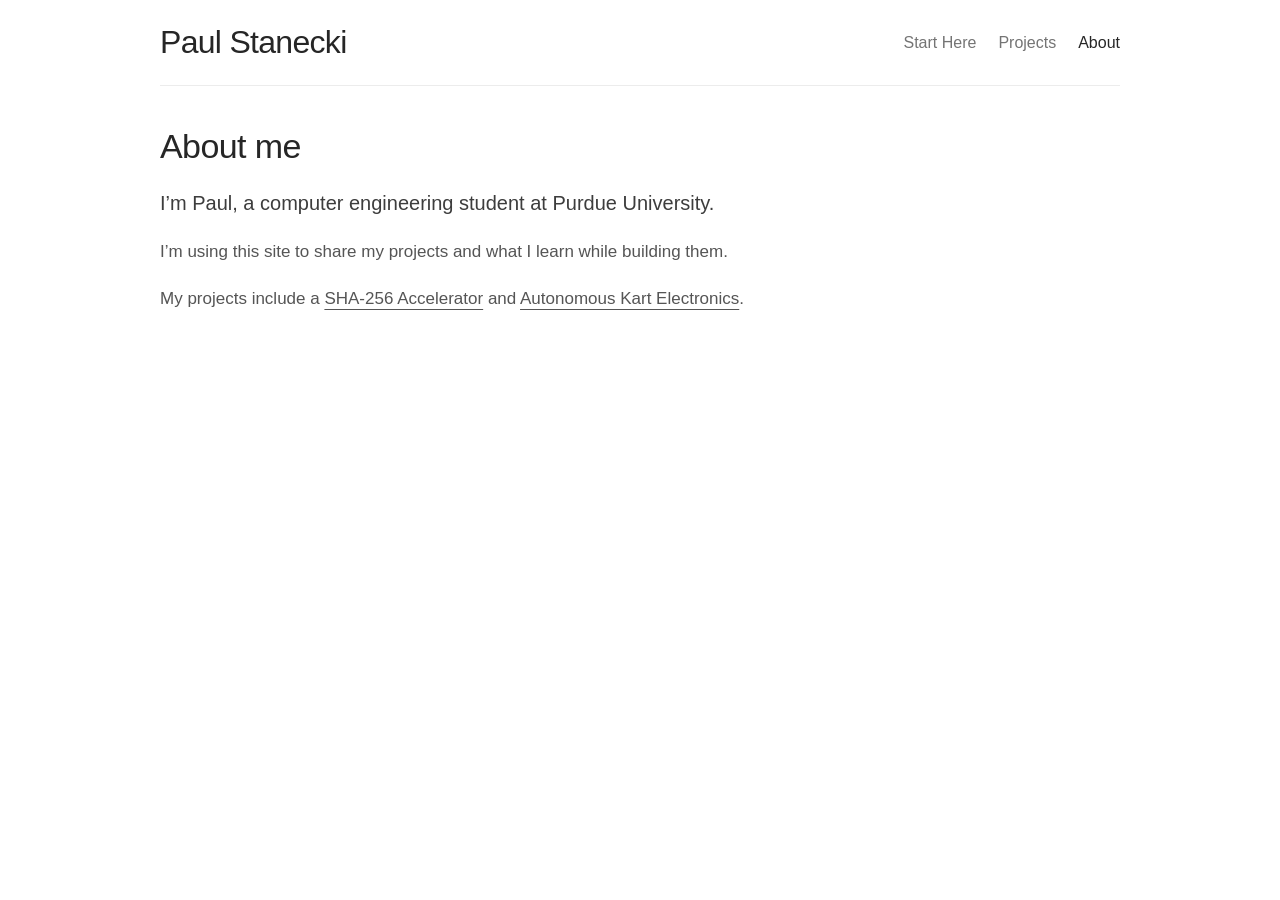
==== about.html @ 199dd5dc "Home and project page" ====
<!DOCTYPE html>
<html lang="en">
<head>
    <meta charset="utf-8">
    <meta name="viewport" content="width=device-width, initial-scale=1">
    <meta name="description" content="Paul Stanecki, computer engineering student at Purdue University. Engineering projects and things I’m learning.">
    <title>About — Paul Stanecki</title>
    <link rel="stylesheet" href="styles.css">
</head>
<body>
    <a class="skip-link" href="#main">Skip to content</a>
    <div class="site">
        <header class="site-header">
            <a class="site-name" href="index.html">Paul Stanecki</a>
            <nav aria-label="Main navigation">
                <a href="index.html">Start Here</a>
                <a href="projects.html">Projects</a>
                <a href="about.html" aria-current="page">About</a>
            </nav>
        </header>
        <main id="main">
            <h1>About me</h1>
            <p class="intro">I’m Paul, a computer engineering student at Purdue University.</p>
            <p>I’m using this site to share my projects and what I learn while building them.</p>
            <p>My projects include a <a href="projects/sha-256-accelerator.html">SHA-256 Accelerator</a> and <a href="projects/autonomous-kart-electronics.html">Autonomous Kart Electronics</a>.</p>
        </main>
    </div>
</body>
</html>
---- styles.css ----
:root {
    color-scheme: light;
    font-family: -apple-system, BlinkMacSystemFont, "Segoe UI", Roboto, Helvetica, Arial, sans-serif;
    color: #262626;
    background: #fff;
    font-synthesis: none;
    text-rendering: optimizeLegibility;
    -webkit-font-smoothing: antialiased;
}

* { box-sizing: border-box; }
body { margin: 0; }
a { color: inherit; text-underline-offset: 5px; }
a:focus-visible { outline: 2px solid #335e85; outline-offset: 6px; border-radius: 2px; }
.site { width: min(100% - 48px, 960px); margin-inline: auto; }
.site-header {
    display: flex;
    align-items: center;
    justify-content: space-between;
    gap: 24px;
    padding-block: 24px;
    border-bottom: 1px solid #ececec;
}
.site-name { font-size: 32px; font-weight: 400; letter-spacing: -.7px; text-decoration: none; }
nav { display: flex; flex-wrap: wrap; gap: 22px; }
nav a { color: #747474; font-size: 16px; text-decoration: none; }
nav a:hover, nav a[aria-current="page"] { color: #262626; }
nav a:hover { text-decoration: underline; }
main { padding-block: 38px 80px; }
h1 { margin: 0 0 18px; font-size: clamp(28px, 4vw, 34px); font-weight: 400; line-height: 1.3; letter-spacing: -.6px; }
p { max-width: 680px; margin: 0 0 18px; color: #555; font-size: 17px; line-height: 1.7; }
.intro { font-size: 20px; color: #3d3d3d; }
h2 { margin: 0 0 16px; font-size: 21px; font-weight: 500; }
.projects-section { margin-top: 52px; max-width: 680px; }
.project-list { list-style: none; padding: 0; margin: 0 0 24px; max-width: 680px; }
.project-list li { border-bottom: 1px solid #ececec; }
.project-list a { display: flex; justify-content: space-between; align-items: center; gap: 20px; padding-block: 18px; font-size: 18px; text-decoration: none; }
.project-list a:hover { text-decoration: underline; }
.project-list span { color: #747474; }
.text-link { color: #666; font-size: 15px; }
.back-link { display: inline-block; margin-bottom: 28px; }
.skip-link { position: absolute; top: -100px; left: 16px; padding: 12px; background: #fff; }
.skip-link:focus { top: 12px; }
@media (max-width: 600px) {
    .site { width: calc(100% - 40px); }
    .site-header { align-items: flex-start; flex-direction: column; gap: 18px; padding-block: 22px; }
    .site-name { font-size: 28px; }
    nav { gap: 24px; }
    main { padding-top: 30px; }
    .intro { font-size: 18px; }
    .projects-section { margin-top: 40px; }
}
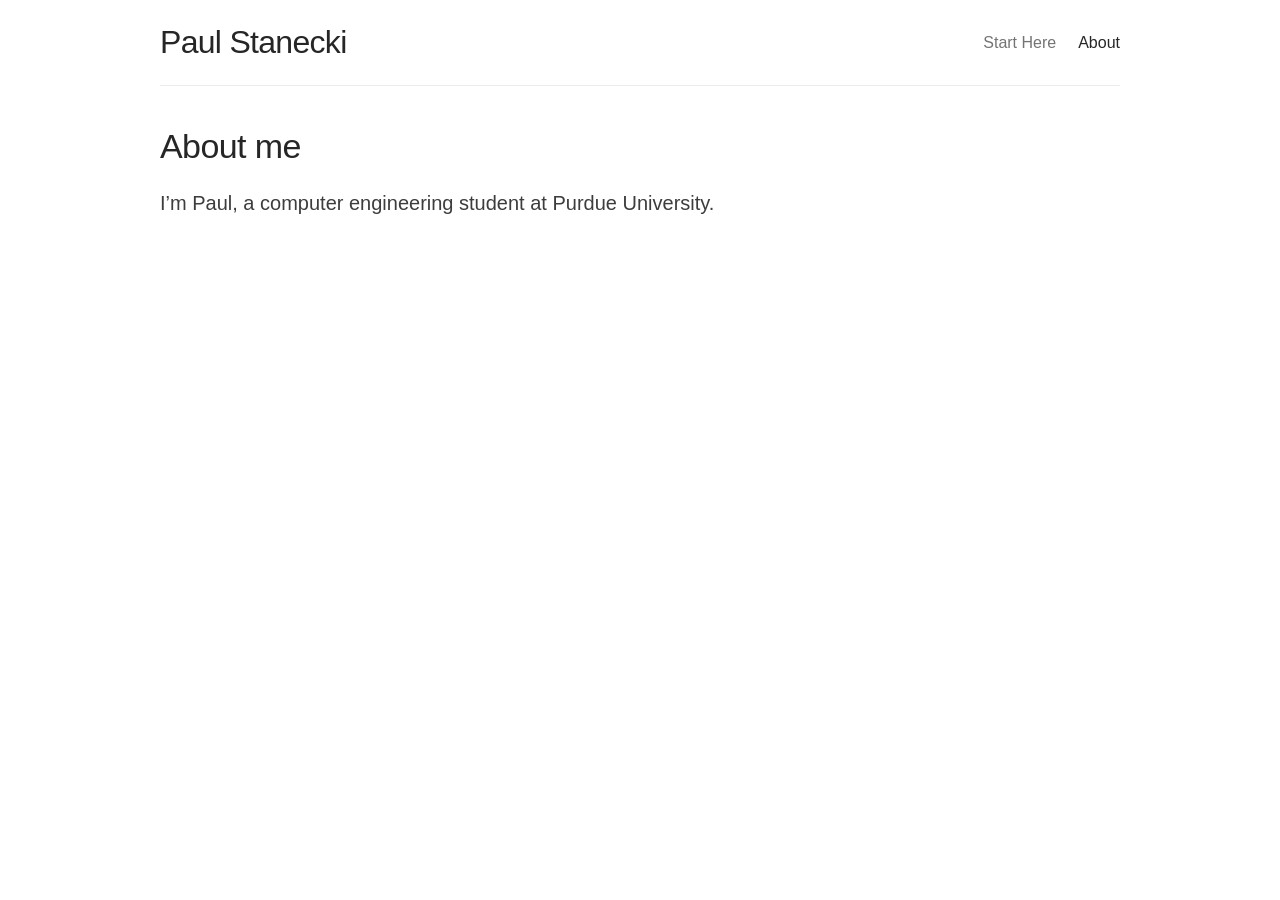
==== commit d84c826c: "Added verification copilot page" ====
--- a/about.html
+++ b/about.html
@@ -14,15 +14,12 @@
             <a class="site-name" href="index.html">Paul Stanecki</a>
             <nav aria-label="Main navigation">
                 <a href="index.html">Start Here</a>
-                <a href="projects.html">Projects</a>
                 <a href="about.html" aria-current="page">About</a>
             </nav>
         </header>
         <main id="main">
             <h1>About me</h1>
             <p class="intro">I’m Paul, a computer engineering student at Purdue University.</p>
-            <p>I’m using this site to share my projects and what I learn while building them.</p>
-            <p>My projects include a <a href="projects/sha-256-accelerator.html">SHA-256 Accelerator</a> and <a href="projects/autonomous-kart-electronics.html">Autonomous Kart Electronics</a>.</p>
         </main>
     </div>
 </body>
--- a/styles.css
+++ b/styles.css
@@ -41,6 +41,26 @@
 .back-link { display: inline-block; margin-bottom: 28px; }
 .skip-link { position: absolute; top: -100px; left: 16px; padding: 12px; background: #fff; }
 .skip-link:focus { top: 12px; }
+.case-study { max-width: 760px; }
+.case-study section { margin-top: 42px; }
+.project-status, .case-study .source-note { font-size: 14px; color: #666; }
+.pipeline { margin: 0 0 22px; padding: 20px; background: #f7f7f7; border: 1px solid #ececec; border-radius: 4px; }
+.pipeline p { font-size: 16px; }
+.pipeline span { padding-inline: 4px; color: #747474; }
+.pipeline figcaption { color: #666; font-size: 14px; line-height: 1.6; }
+.table-scroll { overflow-x: auto; margin-bottom: 20px; }
+.case-study table { width: 100%; border-collapse: collapse; font-size: 15px; line-height: 1.5; }
+.case-study caption { text-align: left; color: #666; font-size: 14px; padding-bottom: 12px; }
+.case-study th, .case-study td { text-align: left; padding: 12px 10px; border-bottom: 1px solid #ececec; }
+.case-study th { font-weight: 500; }
+.case-study td { color: #555; }
+.retrieval-example { border-bottom: 1px solid #ececec; }
+.retrieval-example summary { padding: 18px 0; cursor: pointer; line-height: 1.5; }
+.retrieval-example summary:focus-visible { outline: 2px solid #335e85; outline-offset: 3px; }
+.retrieval-example code { font-size: 13px; overflow-wrap: anywhere; }
+.case-study blockquote { margin: 22px 0; padding: 4px 0 4px 20px; border-left: 3px solid #ccc; }
+.case-study blockquote p { margin-bottom: 10px; }
+.case-study cite { color: #666; font-size: 14px; font-style: normal; }
 @media (max-width: 600px) {
     .site { width: calc(100% - 40px); }
     .site-header { align-items: flex-start; flex-direction: column; gap: 18px; padding-block: 22px; }
